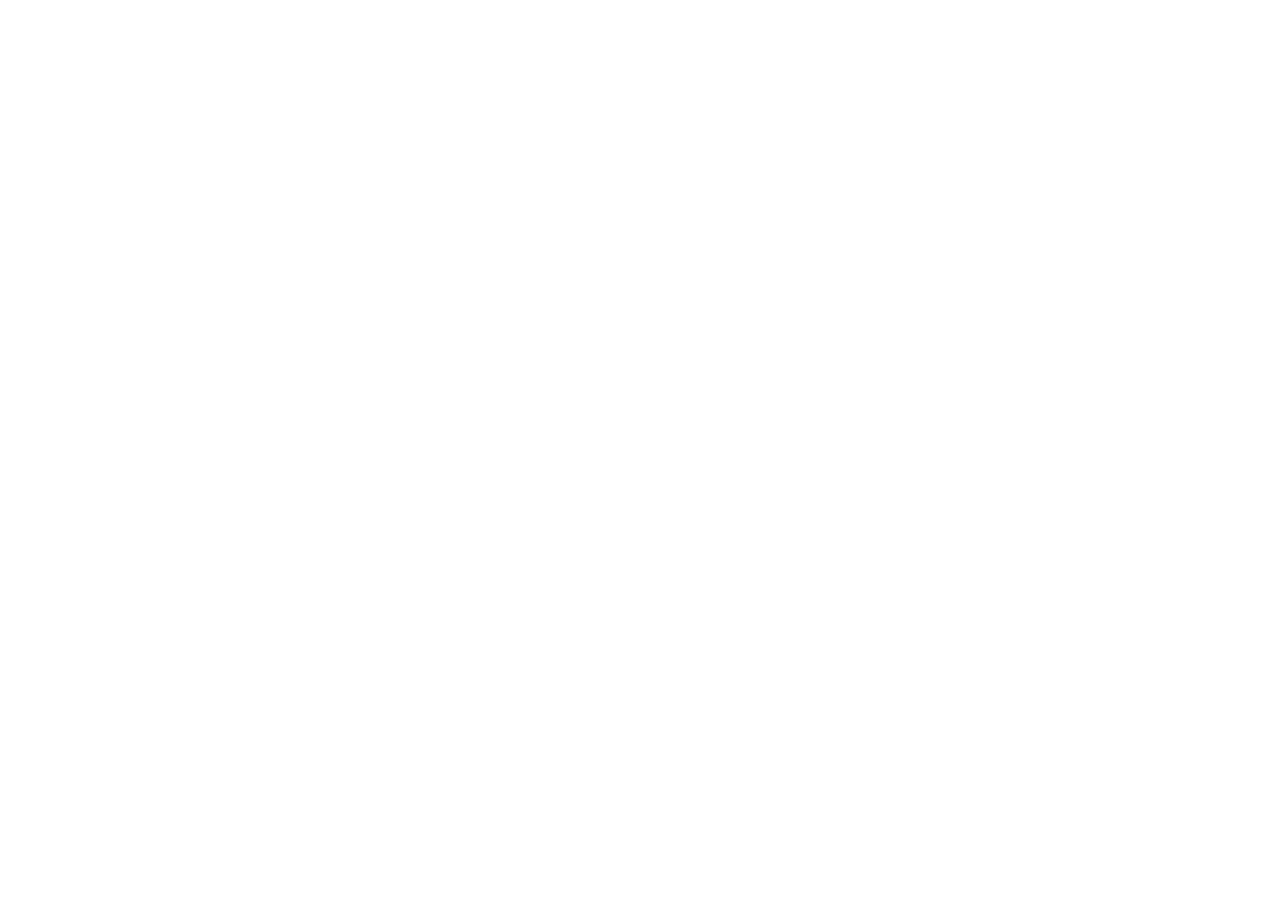
==== portfolio.html @ 8946c084 "qq" ====
<!DOCTYPE html>
<html lang="en">
  <head>
    <meta charset="UTF-8" />
    <meta name="viewport" content="width=device-width, initial-scale=1.0" />
    <link
      rel="stylesheet"
      href="https://cdnjs.cloudflare.com/ajax/libs/modern-normalize/2.0.0/modern-normalize.min.css"
    />
    <link rel="stylesheet" href="./css/styles.css" />
    <link rel="preconnect" href="https://fonts.googleapis.com" />
    <link rel="preconnect" href="https://fonts.gstatic.com" crossorigin />
    <link
      href="https://fonts.googleapis.com/css2?family=Raleway:ital,wght@0,700;1,700&family=Roboto:wght@400;500;700&display=swap"
      rel="stylesheet"
    />
    <title>WebStudio</title>
  </head>
  <body>
   
  </body>
</html>
---- css/styles.css ----
body {
  font-family: "Roboto", sans-serif;
  background-color: #ffffff;
  color: #434455;
}
ul {
  list-style: none;
}
a {
  text-decoration: none;
}

.container {
  max-width: 1158px;
  padding-left: 156px;
  padding-right: 156px;
  margin-left: 24px;
  margin-right: 24px;
}
.section {
  padding-top: 120px;
  padding-bottom: 120px;
}
/*-------------------HEADER------------------- */
.header {
  border-bottom: 1px solid #e7e9fc;
  padding-top: 24px;
  padding-bottom: 24px;
  height: 72px;
  background: #fff;
}
.header-container {
  display: flex;
}
.navigation {
  display: flex;
  align-items: center;
  flex-grow: 1;
  justify-content: space-between;
}
.logo-nav {
  font-family: "Raleway", sans-serif;
  font-weight: 700;
  font-size: 18px;
  line-height: 1.17;
  letter-spacing: 0.03em;
  text-transform: uppercase;
  color: #4d5ae5;
}
.logo-studio-nav {
  font-weight: 700;
  font-size: 18px;
  line-height: 1.17;
  letter-spacing: 0.03em;
  text-transform: uppercase;
  color: #2e2f42;
}
.nav-list {
  display: flex;
  gap: 40px;
}
.nav-item {
}
.nav-links {
  font-weight: 500;
  font-size: 16px;
  line-height: 1.5;
  letter-spacing: 0.02em;
  color: #2e2f42;
}
.address {
}
.address-list {
  display: flex;
  gap: 40px;
}
.address-item {
  font-weight: 400;
  font-size: 16px;
  line-height: 1.5;
  letter-spacing: 0.02em;
  color: #434455;
}
.address-links {
}
/*----------------hero section ----------------*/
.hero-section {
  background: #2e2f42;
  height: 600px;
  padding-top: 188px;
  padding-bottom: 188px;
}
.hero-name {
  font-weight: 700;
  font-size: 56px;
  line-height: 1.07143;
  letter-spacing: 0.02em;
  text-align: center;
  color: #fff;
}
.button-hero {
  border-radius: 4px;
  padding: 16px 32px;
  box-shadow: 0 4px 4px 0 rgba(0, 0, 0, 0.15);
  background: #4d5ae5;
  cursor: pointer;
  border: none;
  font-size: 16px;
  line-height: 1.5;
  letter-spacing: 0.04em;
  color: #fff;
  font-weight: 500;
}
.button-hero:hover {
  box-shadow: 0 4px 4px 0 rgba(0, 0, 0, 0.15);
  background: #404bbf;
}
.button-hero:focus {
  box-shadow: 0 4px 4px 0 rgba(0, 0, 0, 0.15);
  background: #4d5ae5;
}
/*----------------feature section-------------*/
.feature-section {
  
}
.feature-list {
  display: flex;
  gap: 24px;
}
.feature-item {
  width: calc((1128-72)/4);
}
.visually-hidden {
  position: absolute;
    width: 1px;
    height: 1px;
    margin: -1px;
    border: 0;
    padding: 0;
    white-space: nowrap;
    clip-path: inset(100%);
    clip: rect(0 0 0 0);
    overflow: hidden;
}
.feature-name {
  font-weight: 500;
  font-size: 20px;
  line-height: 1.2;
  letter-spacing: 0.02em;
  color: #2e2f42;
}
.feature-text {
  font-weight: 400;
  font-size: 16px;
  line-height: 1.5;
  letter-spacing: 0.02em;
  color: #434455;
}
/*---------------------our team-------------------*/
.team-section{
  background: #f4f4fd;
}
.team-container{
padding: 32px 16px;
}
.team-name {
}
.team-list {
  gap: 24px;
  display: flex;
}
.team-item {
border-radius: 0 0 4px 4px;
padding: 0px 0px 32px 0px;
width: calc((100% - 72px) / 4);
box-shadow: 0 2px 1px 0 rgba(46, 47, 66, 0.08), 0 1px 1px 0 rgba(46, 47, 66, 0.16), 0 1px 6px 0 rgba(46, 47, 66, 0.08);
background: #fff;
}
.team-img {
}
.team-list-name {
  font-weight: 500;
font-size: 20px;
line-height: 1.2;
letter-spacing: 0.02em;
text-align: center;
color: #2e2f42;
}
.team-text {
  font-weight: 400;
font-size: 16px;
line-height: 1.5;
letter-spacing: 0.02em;
text-align: center;
color: #434455;
}
/*-------------footer-------------*/
.footer{
  background: #2e2f42;
}
.logo-footer {
font-weight: 700;
font-size: 18px;
line-height: 1.16667;
letter-spacing: 0.03em;
text-transform: uppercase;
color: #4d5ae5;
margin-bottom: 16px;
}
.footer-studio {
font-weight: 700;
font-size: 18px;
line-height: 1.16667;
letter-spacing: 0.03em;
text-transform: uppercase;
color: #f4f4fd;
}
.footer-text {
  font-weight: 400;
font-size: 16px;
line-height: 1.5;
letter-spacing: 0.02em;
color: #f4f4fd;
}
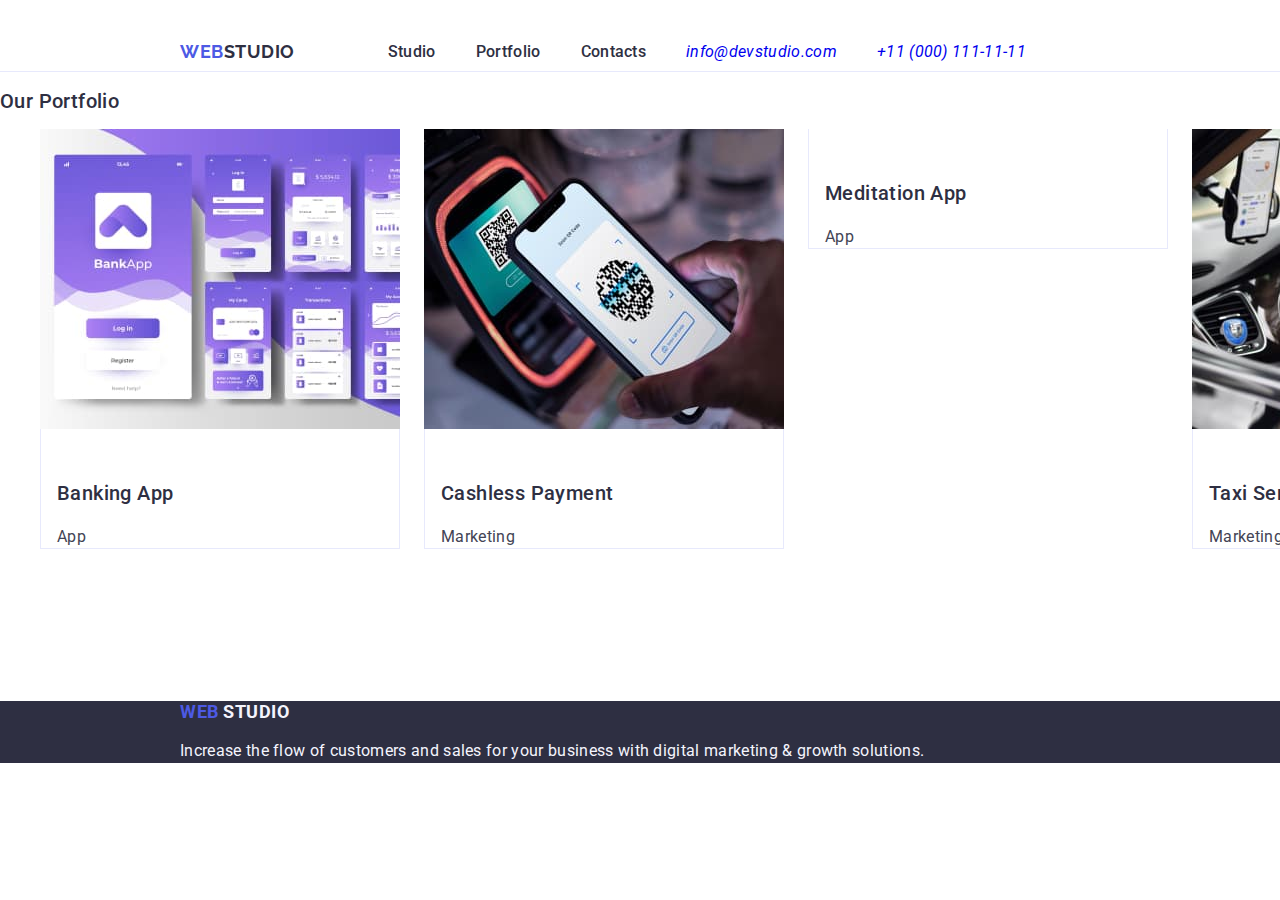
==== commit 3a44f1cf: "upd" ====
--- a/portfolio.html
+++ b/portfolio.html
@@ -17,6 +17,80 @@
     <title>WebStudio</title>
   </head>
   <body>
-   
+    <!--header-->
+    <header class="header">
+      <div class="container header-container">
+         <nav class="navigation">
+        <a class="logo-nav" href="./index.html">Web<span class="logo-studio-nav">Studio</span></a>
+        <ul class="nav-list">
+          <li class="nav-item"><a class="nav-links" href="./index.html">Studio</a></li>
+          <li class="nav-item"><a class="nav-links" href="./portfolio.html">Portfolio</a></li>
+          <li class="nav-item"><a class="nav-links" href="">Contacts</a></li>
+        </ul>
+      </nav>
+      <address class="address">
+        <ul class="address-list">
+          <li class="address-item"><a class="address-links" href="mailto:info@devstudio.com">info@devstudio.com</a></li>
+          <li class="address-item"><a class="address-links" href="tel:+110001111111">+11 (000) 111-11-11</a></li>
+        </ul>
+      </address>
+    </div>
+    </header>
+    <main>
+    <!--portfolio-->
+    <section class="portfolio">
+      <h2 class="portfolio-name">Our Portfolio</h2>
+    <ul class="portfolio-list">
+      <li class="portfolio-item">
+        <img class="portfolio-img"  src="./images/img-5.jpg" alt="Banking App">
+        <div class="cards"> 
+          <h3  class="portfolio-list-name">Banking App</h3>
+        <p class="portfolio-list-text">App</p>
+      </div>
+      </li>
+      <li class="portfolio-item">
+        <img class="portfolio-img" src="./images/img-6.jpg" alt="Cashless Payment">
+        <div class="cards">
+          <h3 class="portfolio-list-name">Cashless Payment</h3>
+        <p class="portfolio-list-text">Marketing</p>
+      </div>
+      </li>
+      <li class="portfolio-item">
+        <imgclass="portfolio-img"  src="./images/img-7.jpg" alt="Meditation App">
+        <div class="cards">
+          <h3 class="portfolio-list-name">Meditation App</h3>
+        <p class="portfolio-list-text">App</p>
+      </div>
+      </li>
+      <li class="portfolio-item">
+        <img class="portfolio-img" src="./images/img-8.jpg" alt="Taxi Service">
+        <div class="cards"> 
+          <h3 class="portfolio-list-name">Taxi Service</h3>
+        <p class="portfolio-list-text">Marketing</p>
+      </div>
+      </li>
+      <li class="portfolio-item">
+        <img class="portfolio-img" src="./images/img-9.jpg" alt="Screen Illustrations">
+        <div class="cards">
+          <h3 class="portfolio-list-name">Screen Illustrations</h3>
+        <p class="portfolio-list-text">Design</p>
+      </div>
+      </li>
+      <li class="portfolio-item">
+        <img class="portfolio-img" src="./images/img-10.jpg" alt="Online Courses">
+        <div class="cards"></div>
+        <h3 class="portfolio-list-name">Online Courses</h3>
+        <p class="portfolio-list-text">Marketing</p>
+      </li>
+    </ul>
+    </section>
+    </main>
+    <!--footer-->
+  <footer class="footer">
+    <div class="container">
+<a class="logo-footer" href="./index.html">Web <span class="footer-studio">Studio</span></a>
+    <p class="footer-text">Increase the flow of customers and sales for your business with digital marketing & growth solutions.</p>
+  </footer>
+    </div>
   </body>
 </html>
--- a/css/styles.css
+++ b/css/styles.css
@@ -20,6 +20,9 @@
 .section {
   padding-top: 120px;
   padding-bottom: 120px;
+}
+img{
+  display: block;
 }
 /*-------------------HEADER------------------- */
 .header {
@@ -221,4 +224,47 @@
 line-height: 1.5;
 letter-spacing: 0.02em;
 color: #f4f4fd;
+}
+/*---------------portfolio----------*/
+.portfolio{
+  background-color: #fff;
+}
+.cards{
+ border-bottom: 1px solid #e7e9fc;
+border-left: 1px solid #e7e9fc;
+border-right: 1px solid #e7e9fc;
+padding: 32px 16px;
+width: 360px;
+height: 120px;
+background: #fff;
+}
+.portfolio-name {
+  font-weight: 500;
+font-size: 20px;
+line-height: 1.2;
+letter-spacing: 0.02em;
+color: #2e2f42;
+}
+.portfolio-list {
+  gap: 24px;
+  margin-bottom: 48px;
+  display: flex;
+}
+.portfolio-item {
+}
+.portfolio-img {
+}
+.portfolio-list-name {
+  font-weight: 500;
+font-size: 20px;
+line-height: 1.2;
+letter-spacing: 0.02em;
+color: #2e2f42;
+}
+.portfolio-list-text {
+  font-weight: 400;
+font-size: 16px;
+line-height: 1.5;
+letter-spacing: 0.02em;
+color: #434455;
 }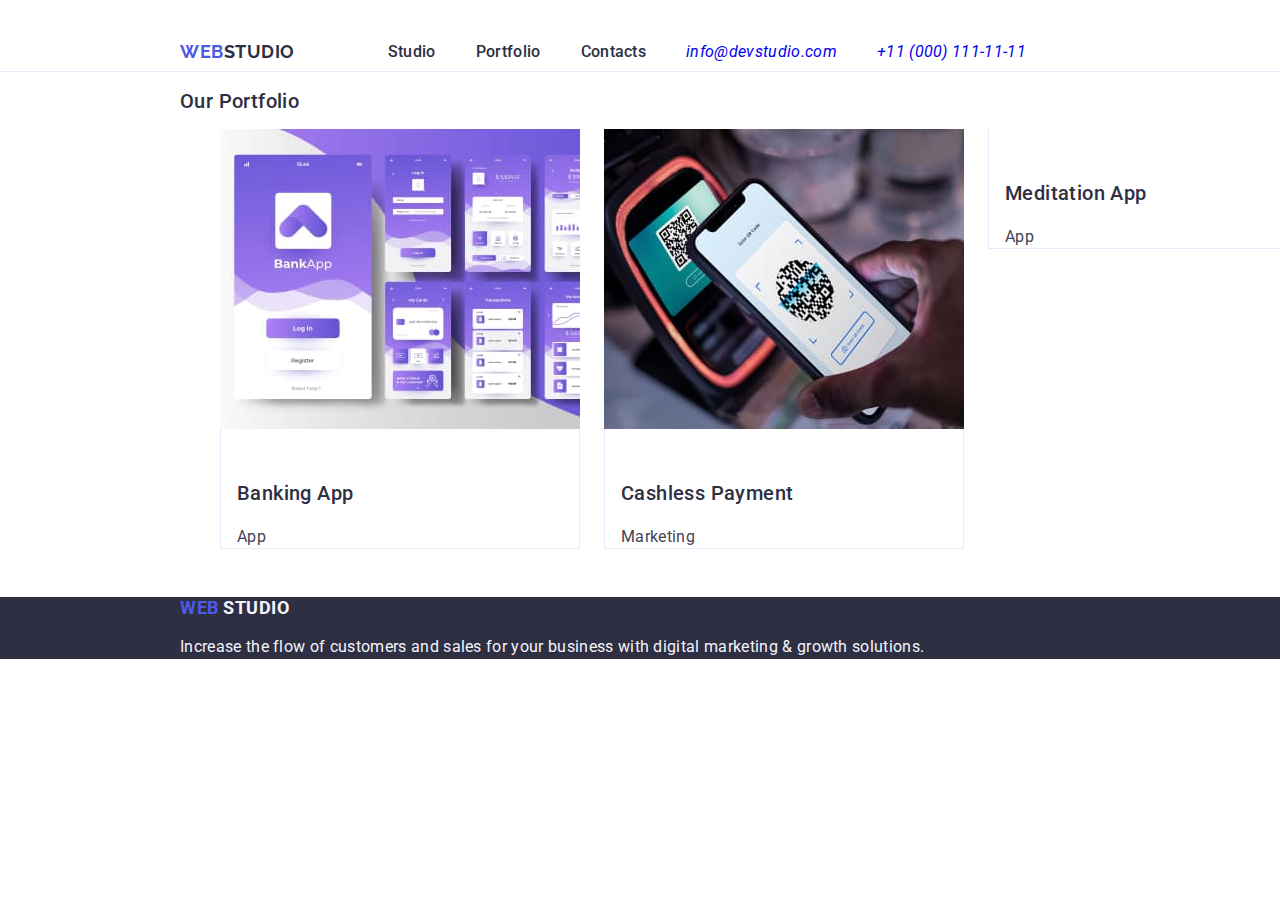
==== commit a1da97b1: "ww" ====
--- a/portfolio.html
+++ b/portfolio.html
@@ -3,10 +3,7 @@
   <head>
     <meta charset="UTF-8" />
     <meta name="viewport" content="width=device-width, initial-scale=1.0" />
-    <link
-      rel="stylesheet"
-      href="https://cdnjs.cloudflare.com/ajax/libs/modern-normalize/2.0.0/modern-normalize.min.css"
-    />
+    <link rel="stylesheet" href="./css/modern-normalize.min.css">
     <link rel="stylesheet" href="./css/styles.css" />
     <link rel="preconnect" href="https://fonts.googleapis.com" />
     <link rel="preconnect" href="https://fonts.gstatic.com" crossorigin />
@@ -39,6 +36,7 @@
     <main>
     <!--portfolio-->
     <section class="portfolio">
+      <div class="container">
       <h2 class="portfolio-name">Our Portfolio</h2>
     <ul class="portfolio-list">
       <li class="portfolio-item">
@@ -78,11 +76,13 @@
       </li>
       <li class="portfolio-item">
         <img class="portfolio-img" src="./images/img-10.jpg" alt="Online Courses">
-        <div class="cards"></div>
+        <div class="cards">
         <h3 class="portfolio-list-name">Online Courses</h3>
         <p class="portfolio-list-text">Marketing</p>
+      </div>
       </li>
     </ul>
+  </div>
     </section>
     </main>
     <!--footer-->
